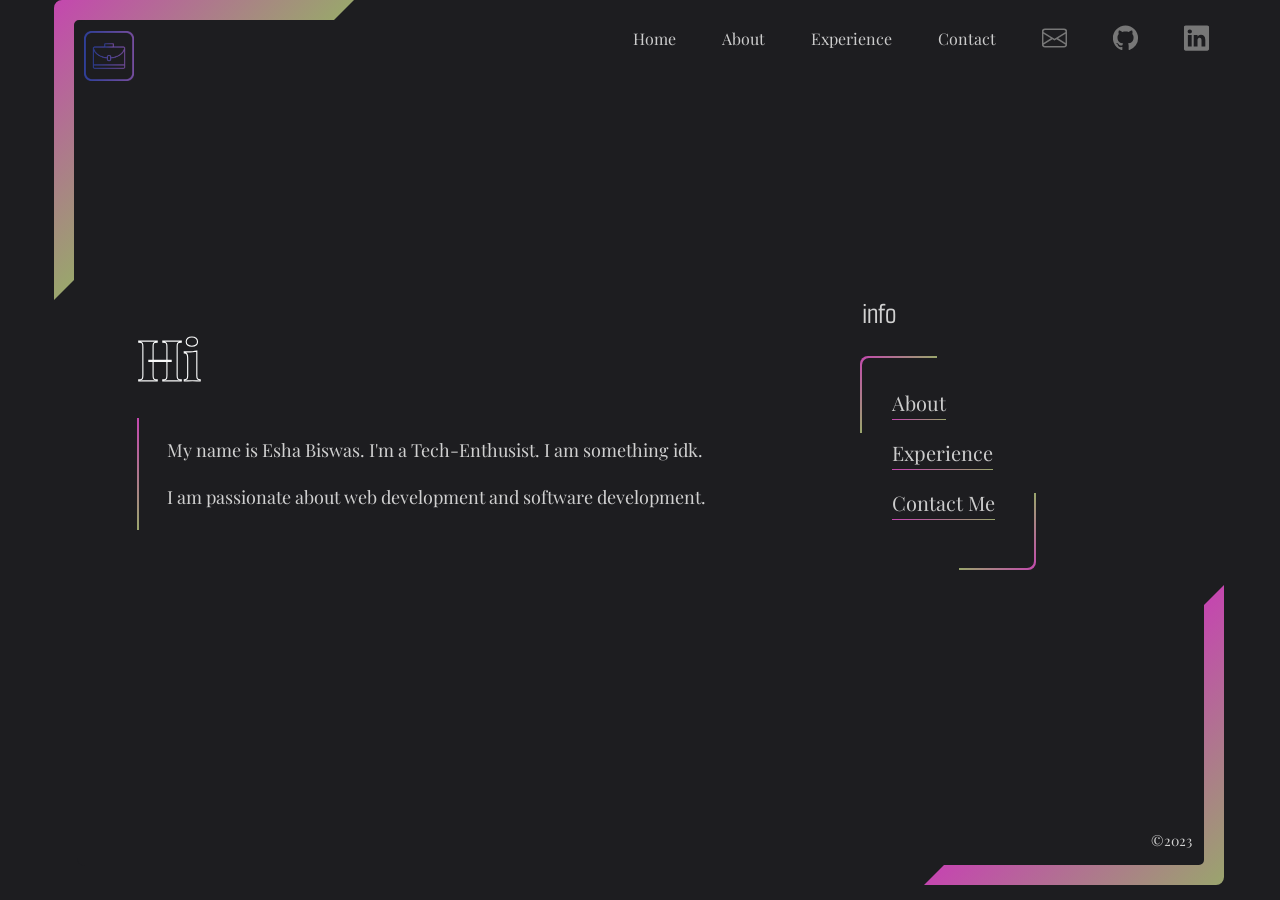
==== index2.html @ c40a29ce "Initial commit" ====
<!DOCTYPE html>
<html lang="en">

<head>
    <meta charset="UTF-8">
    <meta name="viewport" content="width=device-width, initial-scale=1.0">
    <title>Document</title>
    <link rel="stylesheet" href="style_sec1.css">
    <link rel="stylesheet" href="style_sec2.css">
    <link rel="stylesheet" href="style_sec3.css">
    <link rel="stylesheet" href="style_sec4.css">
    <link rel="stylesheet" href="responsive.css">
    <link rel="Shortcut Icon" type="image/png" href="portfolio2.png">
</head>

<body>
    <div class="main">
        <div class="main-container">


            <section class="one" id="one">
                <div id="main-container-inner " class="main-container-inner">
                    <div class="idk">
                        <svg width="300" height="300" data-name="corner-top-left" xmlns="http://www.w3.org/2000/svg"
                            style="pointer-events:none" data-inlinesvg=".inlineSvgFile-4">
                            <defs>
                                <linearGradient id="grad1" x1="0%" y1="0%" x2="100%" y2="100%">
                                    <stop offset="0" class="gradient1"></stop>
                                    <stop offset=".5" class="gradient2"></stop>
                                    <stop offset="1" class="gradient1"></stop>
                                </linearGradient>
                            </defs>
                            <path fill="url( #grad1 )" d="M8 0h292l-20 20H25a5 5 0 0 0-5 5v255L0 300V8a8 8 0 0 1 8-8Z">
                            </path>
                        </svg>
                    </div>
                    <header class="header">
                        <div class="logo" id="logo">
                            <a rel="noopener" href="#one">
                                <img src="portfolio1.png" alt="portfolio logo" width="50" ; height="50">
                            </a>
                        </div>
                        <div>
                            <ul>
                                <a rel="noopener" href="#one">
                                    <li id="h">
                                        Home
                                    </li>
                                </a>
                               
                                <a rel="noopener" href="#two">
                                    <li id="a">
                                        About
                                    </li>
                                </a>
                                <a rel="noopener" href="#three">
                                    <li id="e">
                                        Experience
                                    </li>
                                </a>
                                <a rel="noopener" href="#four">
                                    
                                <li id="c">
                                    Contact
                                </li>
                                </a>

                                <li class="email">
                                    <a target="_blank" href="https://mail.google.com/mail/u/0/?ogbl#inbox">
                                        <svg xmlns="http://www.w3.org/2000/svg" width="30" height="30"
                                            fill="currentColor" class="bi bi-envelope" viewBox="0 0 16 16">
                                            <path
                                                d="M0 4a2 2 0 0 1 2-2h12a2 2 0 0 1 2 2v8a2 2 0 0 1-2 2H2a2 2 0 0 1-2-2V4Zm2-1a1 1 0 0 0-1 1v.217l7 4.2 7-4.2V4a1 1 0 0 0-1-1H2Zm13 2.383-4.708 2.825L15 11.105V5.383Zm-.034 6.876-5.64-3.471L8 9.583l-1.326-.795-5.64 3.47A1 1 0 0 0 2 13h12a1 1 0 0 0 .966-.741ZM1 11.105l4.708-2.897L1 5.383v5.722Z" />
                                        </svg>
                                    </a>
                                </li>
                                <li class="github">
                                    <a target="_blank" href=""><svg xmlns="http://www.w3.org/2000/svg" width="30"
                                            height="30" fill="currentColor" class="bi bi-github" viewBox="0 0 16 16">
                                            <path
                                                d="M8 0C3.58 0 0 3.58 0 8c0 3.54 2.29 6.53 5.47 7.59.4.07.55-.17.55-.38 0-.19-.01-.82-.01-1.49-2.01.37-2.53-.49-2.69-.94-.09-.23-.48-.94-.82-1.13-.28-.15-.68-.52-.01-.53.63-.01 1.08.58 1.23.82.72 1.21 1.87.87 2.33.66.07-.52.28-.87.51-1.07-1.78-.2-3.64-.89-3.64-3.95 0-.87.31-1.59.82-2.15-.08-.2-.36-1.02.08-2.12 0 0 .67-.21 2.2.82.64-.18 1.32-.27 2-.27.68 0 1.36.09 2 .27 1.53-1.04 2.2-.82 2.2-.82.44 1.1.16 1.92.08 2.12.51.56.82 1.27.82 2.15 0 3.07-1.87 3.75-3.65 3.95.29.25.54.73.54 1.48 0 1.07-.01 1.93-.01 2.2 0 .21.15.46.55.38A8.012 8.012 0 0 0 16 8c0-4.42-3.58-8-8-8z" />
                                        </svg></a>
                                </li>
                                <li class="linkedin">
                                    <a target="_blank" href="https://www.linkedin.com/in/esha-biswas-945a5a202/"><svg
                                            xmlns="http://www.w3.org/2000/svg" width="30" height="30"
                                            fill="currentColor" class="bi bi-linkedin" viewBox="0 0 16 16">
                                            <path
                                                d="M0 1.146C0 .513.526 0 1.175 0h13.65C15.474 0 16 .513 16 1.146v13.708c0 .633-.526 1.146-1.175 1.146H1.175C.526 16 0 15.487 0 14.854V1.146zm4.943 12.248V6.169H2.542v7.225h2.401zm-1.2-8.212c.837 0 1.358-.554 1.358-1.248-.015-.709-.52-1.248-1.342-1.248-.822 0-1.359.54-1.359 1.248 0 .694.521 1.248 1.327 1.248h.016zm4.908 8.212V9.359c0-.216.016-.432.08-.586.173-.431.568-.878 1.232-.878.869 0 1.216.662 1.216 1.634v3.865h2.401V9.25c0-2.22-1.184-3.252-2.764-3.252-1.274 0-1.845.7-2.165 1.193v.025h-.016a5.54 5.54 0 0 1 .016-.025V6.169h-2.4c.03.678 0 7.225 0 7.225h2.4z" />
                                        </svg></a>
                                </li>
                            </ul>
                        </div>
                    </header>
                    <div class="inner-container">

                        <main class="project-overview">
                            <div class="main-message">
                                <div class="Hi-message">
                                    <div id="Hi">
                                        <svg viewBox="0 0 2000 500">
                                            <text x="0% " y="70%" fill="transparent" text-anchore="start ">
                                                Hi
                                            </text>

                                        </svg>
                                    </div>
                                    <span>

                                        <p>
                                            My name is Esha Biswas. I'm a Tech-Enthusist. I am something idk.

                                        </p>
                                        <p>
                                            I am passionate about web development and software development.

                                        </p>
                                    </span>
                                </div>
                            </div>
                            <div class="spacer"></div>
                            <div class="main-info">
                                <h2>info</h2>
                                <div class="info-wrapper">
                                    <div>
                                        <a rel="noopener" href="#two">
                                            <span id="about">
                                                About
                                            </span>
                                        </a>
                                        <a rel="noopener" href="#three" class="experience">
                                            <span id="experi">
                                                Experience</span></a>
                                        <a rel="noopener" href="#four" class="contact">
                                            <span id="cont">
                                                Contact
                                                Me</span></a>
                                    </div>
                                </div>
                            </div>
                        </main>
                        <footer>
                            &copy;2023
                        </footer>
                        <div>
                            <svg width="300" height="300" data-name="corner-bottom-right"
                                xmlns="http://www.w3.org/2000/svg" style="pointer-events:none"
                                data-inlinesvg=".inlineSvgFile-7">
                                <defs>
                                    <linearGradient id="grad2" x1="0%" y1="0%" x2="100%" y2="100%">
                                        <stop offset="0" class="gradient2"></stop>
                                        <stop offset=".5" class="gradient1"></stop>
                                        <stop offset="1" class="gradient2"></stop>
                                    </linearGradient>
                                </defs>
                                <path fill="url('#grad2')"
                                    d="M292 300H0l20-20h255a5 5 0 0 0 5-5V20l20-20v292a8 8 0 0 1-8 8Z"></path>
                            </svg>
                        </div>
                    </div>
                </div>
            </section>



            <section class="two" id="two">
                <div id="main-container-inner " class="main-container-inner">
                    <div class="inner-container">
                        <main class="project-overview">
                            <div class="about-message">
                                <div class="aboutme-message">
                                    <div id="aboutme">
                                        <svg viewBox="0 0 2000 500">
                                            <text x="0% " y="70%" fill="transparent" text-anchore="start ">
                                                About
                                            </text>

                                        </svg>
                                    </div>
                                    <h2>Education</h2>
                                    <span class="span1">

                                        <ul>
                                            <li>
                                                National Institute of Technology
                                                <br>Master of Science in Physics
                                                <br>2022-present
                                            </li><br>
                                            <li>
                                                University of Calcutta
                                                <br>Bachelors of Science in Physics
                                                <br>CGPA: 7.89
                                                <br>2019-2022
                                            </li><br>
                                            <li>
                                                Maharani Kasiswari Girls High School(WBCSE Board)
                                                <br>12th Science
                                                <br>80%
                                                <br>2017-2019
                                            </li><br>

                                            <li>
                                                Mary Immaculate School(ICSE Board)
                                                <br>10th
                                                <br>89%
                                                <br>2004-2017
                                            </li>
                                        </ul>

                                    </span>
                                    <h2 class="heading">Computational proficiency</h2>
                                    <span class="span2">

                                        <ul>
                                            <li>
                                                Proficient in front end technologies like HTML, CSS, Js, Bootstrap.
                                            </li><br>
                                            <li>
                                                Developed scripts for automation of personal tasks using Python.
                                            </li><br>
                                            <li>
                                                Knowledgeable in basics of system design and SOLID design principles.
                                            </li><br>
                                            <li>
                                                Having basic understanding of DATA STRUCTURE and ALGORITHM and their
                                                applications.
                                            </li><br>
                                        </ul>

                                    </span>
                                    <h2>
                                        Skills
                                    </h2>
                                    <span class="span1">

                                        <ul>
                                            <li>
                                                Verbal and written communication
                                            </li><br>
                                            <li>
                                                Patient</li><br>
                                            <li>Efﬁcient in team work</li><br>
                                            <li>Problem solving</li><br>
                                            <li>Willingness to learn
                                            </li>
                                        </ul>
                                    </span>
                                    <h2 class="heading">Languages</h2>
                                    <span class="span2">

                                        <ul>
                                            <li>English</li><br>

                                            <li>Bengali</li><br>
                                            <li>Hindi</li> <br>
                                        </ul>
                                    </span>
                                    <h2>Interest</h2>
                                    <span class="span1">

                                        <ul>
                                            <li>
                                                Watching movies
                                            </li><br>
                                            <li>Cooking</li><br>
                                            <li> Listening music</li><br>
                                        </ul>
                                    </span>

                                </div>
                            </div>
                        </main>
                    </div>
                </div>
            </section>


            <section class="three" id="three">
                <div id="main-container-inner " class="main-container-inner">
                    <div class="inner-container">
                        <main class="project-overview">
                            <div class="exper-message">
                                <div class="experience-message">
                                    <div id="experience">
                                        <svg viewBox="0 0 2000 500">
                                            <text x="0% " y="70%" fill="transparent" text-anchore="start ">
                                                Experience
                                            </text>

                                        </svg>
                                    </div>
                                    <h2>Position of Responsibilities</h2>
                                    <span class="span1">

                                        <h3>Training and Placement Coordinator</h3>
                                        <p>
                                            Training and Placement Cell, NIT Silchar <br>

                                            2023-present <br>

                                           Leadership  <wbr>  Teamwork  <wbr>  Decision-Making  <wbr>  Public-Speaking 
                                        </p>
                                    </span>
                                    <h2 class="heading">Work</h2>
                                    <span class="span2">

                                        <h3>Chegg Expert @ Chegg India</h3>
                                        <p>
                                            Work from home | part-time <br>

                                            2022-present <br>

                                            Time-Management  <wbr>  Strong-Communication-skill ( Written & Verbal )
                                        </p>
                                    </span>
                                    <h2>Volunteer</h2>
                                    <span class="span1">

                                        <h3>Content Writter</h3>
                                        <p>
                                            Team Everest NGO <br>

                                            jan 2021-feb 2021
                                        </p>
                                    </span>
                                </div>
                            </div>
                        </main>
                    </div>
                </div>
            </section>


            <section class="four" id="four">
                <div id="main-container-inner " class="main-container-inner">
                    <div class="inner-container">
                        <main class="project-overview">
                            <div class="con-message">
                                <div class="contact-message">
                                    <div id="contact">
                                        <svg viewBox="0 0 2000 500">
                                            <text x="0% " y="70%" fill="transparent" text-anchore="start ">
                                                Contact
                                            </text>

                                        </svg>
                                    </div>
                                    <div class="contactform">
                                        <span class="span1">
                                            <address>
                                                mail: <a
                                                    href="mailto:eshabiswas000@gmail.com">eshabiswas000@gmail.com</a><br>
                                                phone no: 8768562192 <br>
                                                address: NIT, Silchar, India. 788010 <br>
                                            </address>
                                        </span>
                                        <span class="span2">
                                            <form>
                                                <div class="mb-3">

                                                    <label for="clientname" class="form-label">Name</label>
                                                    <input type="email" class="form-control" id="clientname"
                                                        aria-describedby="emailHelp">

                                                </div>
                                                <div class="mb-3">

                                                    <label for="clientEmail1" class="form-label">Email address</label>
                                                    <input type="email" class="form-control" id="clientEmail1"
                                                        aria-describedby="emailHelp">
                                                    <div id="emailHelp" class="form-text">We'll never share your email
                                                        and phone number with anyone
                                                        else.</div>
                                                </div>
                                                <div class="mb-3">
                                                    <label for="clientphone" class="form-label">phone number</label>
                                                    <input type="password" class="form-control" id="clientphone">
                                                </div>
                                                <div class="form-floating">
                                                    <textarea class="form-control" placeholder="Leave a comment here"
                                                        id="floatingTextarea"></textarea>
                                                    <label for="floatingTextarea">Comments</label>
                                                </div>
                                                <button type="button" class="btn btn-outline-secondary">Submit</button>
                                            </form>
                                        </span>

                                    </div>
                                </div>
                            </div>
                        </main>
                    </div>
                </div>
            </section>

        </div>
    </div>
    <script src="index2.js"></script>
</body>


</html>
---- style_sec1.css ----
@import url('https://fonts.googleapis.com/css2?family=Agdasima&display=swap');
@import url('https://fonts.googleapis.com/css2?family=Playfair+Display&display=swap');

html {
    text-size-adjust: 100%;
    line-height: 1.15;

}


div {
    display: block;
}

section {
    /* display: flex; */
    flex-direction: column;
    height: 100vh;
    /* width: 100vw; */

}


body {
    color: #d1d1d1;
    background: #1d1d20;
    font-family: 'Playfair Display', serif;
    margin: 0;
    display: block;
}

.main {
    box-sizing: border-box;
    display: block;
    position: fixed;
    top: 0;
    bottom: 0;
    left: 0;
    right: 0;
    overflow-y: auto;
    overflow-x: hidden;
    opacity: 1;
    transition: opacity .2s ease-in-out;
    scroll-behavior: smooth;

}

.main-container {
    max-width: 100vw;
    height: 100%;
    box-sizing: border-box;
    justify-content: center;
    align-items: center;

}

.main-container section.one .main-container-inner {
    width: 100vw;
    max-width: 13380px;
    box-sizing: border-box;
    margin-top: 0px;
    margin-bottom: 0px;
    padding: 19.5px 76.5px;
    display: flex;
    position: relative;

}

.main-container section.one .main-container-inner .inner-container {
    /* -webkit-user-select: none; */
    user-select: none;
    z-index: 2;
    background: #1d1d20;
    border-radius: 8px;
    flex-wrap: wrap;
    flex-basis: 100%;
    /* padding: 15px; */
    overflow: hidden;
    height: 94vh;

}

.main-container section.one .main-container-inner header {
    display: flex;
    justify-content: space-between;
    align-items: center;
    position: fixed;
    top: 0px;
    left: 0px;
    z-index: 999;
    width: 99%;
    /* float: right; */
    height: 70px;
    /* background-color: transparent; */
    transition: background-color 0.3s ease-in-out;

}

.main-container section.one .main-container-inner header .logo {
    margin-left: 84px;
    margin-top: 45px;
}


.main-container section.one .main-container-inner header ul {
    list-style: none;
    display: flex;
    margin-top: 36px;
    margin-right:35px ;

}

li {
    display: list-item;
    text-align: -webkit-match-parent;
    margin: 0 23px;
}

.main-container section.one .main-container-inner header ul a {
    color: #ccc;
    /* margin-left: 30px; */
    line-height: 1.5;
    display: flex;
    cursor: pointer;
    text-decoration: none;
}


.main-container .main-container-inner header ul a svg {
    width: 25px;
    height: 52px;
    margin-top: -15px;
    transform: scale(1.01);
    transition: transform 0.2s ease-in-out 0s;
}

.main-container .main-container-inner header ul .email svg {
    fill: rgb(119, 119, 119);
    transition: all 0.1s ease-in-out 0s;
}

.main-container .main-container-inner header ul .github svg {
    fill: rgb(119, 119, 119);
    transition: all 0.1s ease-in-out 0s;
}

.main-container .main-container-inner header ul .linkedin svg {
    fill: rgb(119, 119, 119);
    transition: all 0.1s ease-in-out 0s;
}

.main-container section.one .main-container-inner .inner-container .project-overview {
    /* -webkit-backface-visibility: hidden; */
    backface-visibility: hidden;
    -webkit-font-smoothing: subpixel-antialiased;
    box-sizing: border-box;
    min-height: calc(100% - 53px);
    height: calc(100% - 53px);
    /* flex-direction: column; */
    justify-content: space-evenly;
    align-items: center;
    display: flex;
    transform: translateZ(0px);

}

.main-container section.one .main-container-inner .inner-container .project-overview .main-message {
    position: relative;
    flex-basis: 53.4752%;
}


.main-container section.one .main-container-inner .inner-container .project-overview .main-message .Hi-message {
    transform-origin: 0;
    opacity: 1;
    transition: all .2s linear;
    transform: scaleX(1);
}

.main-container section.one .main-container-inner .inner-container .project-overview .main-message #Hi svg {
    width: 75%;
    fill: #fff0;

}

.main-container section.one .main-container-inner .inner-container .project-overview .main-message #Hi svg text {
    stroke: #fbfcfc;
    font-size: 250px;
    font-weight: 800;
    stroke-width: 5;
    animation: textAnimate 5s;
}



.main-container section.one .main-container-inner .inner-container .project-overview .main-message span {
    margin-left: 30px;
    font-size: 18px;
    font-weight: 100;
    line-height: 1.6;
    display: inline-block;
    position: relative;
}

.main-container section.one .main-container-inner .inner-container .project-overview .main-message span:before {
    content: " ";
    width: 2px;
    background: linear-gradient(0deg, var(--grad-2)0%, var(--grad-1)100%);
    position: absolute;
    top: 0;
    bottom: 0;
    left: -30px;
}

.main-container section.one .main-container-inner .inner-container .project-overview .main-info {
    flex-basis: 24.9017%;

}

.main-container section.one .main-container-inner .inner-container .project-overview .main-info h2 {
    margin-top: 30px;
    margin-bottom: 30px;
    font-family: 'Agdasima', sans-serif;
    font-size: 30px;
    font-weight: 100;
}


h2 {
    display: block;
    font-size: 1.5em;
    margin-block-start: 0.83em;
    margin-block-end: 0.83em;
    margin-inline-start: 0px;
    margin-inline-end: 0px;
    font-weight: bold;
    font-family: 'Agdasima', sans-serif;
}

.main-container section.one .main-container-inner .inner-container .project-overview .main-info div.info-wrapper {
    font-size: 20px;
    position: relative;
}

.main-container section.one .main-container-inner .inner-container .project-overview .main-info div.info-wrapper div {
    z-index: 1;
    background: #1d1d20;
    border-top-left-radius: 7px;
    border-bottom-right-radius: 7px;
    flex-direction: column;
    margin-left: 0;
    padding: 30px 30px;
    display: flex;
    position: relative;
    width: 112px;

}

.main-container section.one .main-container-inner .inner-container .project-overview .main-info div.info-wrapper div a {
    color: #ccc;
    margin-bottom: 15px;
    margin-left: 0;
    padding-bottom: 5px;
    line-height: 1.5;
    text-decoration: none;
}

.main-container section.one .main-container-inner .inner-container .project-overview .main-info div.info-wrapper div a span {
    transition: all .3s ease-in-out;
    display: inline-block;
    position: relative;

}


.main-container .main-container-inner .inner-container .project-overview .main-info div.info-wrapper::after {
    content: " ";
    width: 77px;
    height: 77px;
    opacity: 1;
    border-bottom-right-radius: 8px;
    position: absolute;
    bottom: -2px;
    left: 97px;
    right: -2px;
    background: linear-gradient(135deg, var(--grad-1)0%, var(--grad-2)50%, var(--grad-1)100%);
    transition: all 0.3s ease-in-out 0s;
}

.main-container .main-container-inner .inner-container .project-overview .main-info div.info-wrapper::before {
    content: " ";
    width: 77px;
    height: 77px;
    opacity: 1;
    border-top-left-radius: 8px;
    position: absolute;
    top: -2px;
    bottom: 0px;
    left: -2px;
    background: linear-gradient(135deg, var(--grad-1)0%, var(--grad-2)50%, var(--grad-1)100%);
    transition: all 0.3s ease-in-out 0s;
}

.main-container section.one .main-container-inner .inner-container main.project-overview .main-info div.info-wrapper div a span::after {
    content: "";
    height: 1px;
    width: 100%;
    opacity: 0;
    display: inline-block;
    position: absolute;
    bottom: -2px;
    left: 0px;
    right: 0px;
    background: linear-gradient(270deg, var(--grad-1)0%, var(--grad-2)100%);
    transition: all 0.3s ease-in-out 0s;
}

.main-container section.one .main-container-inner .inner-container main.project-overview .main-info div.info-wrapper div a span::before {
    content: "";
    height: 1px;
    width: 100%;
    opacity: 1;
    display: inline-block;
    position: absolute;
    bottom: -2px;
    left: 0px;
    right: 0px;
    background: linear-gradient(270deg, var(--grad-2)0%, var(--grad-1)100%);
    transition: all 0.3s ease-in-out 0s;
}

.main-container .main-container-inner .inner-container .project-overview .main-message span::before {
    content: " ";
    width: 2px;
    position: absolute;
    top: 0px;
    bottom: 0px;
    left: -30px;
    background: linear-gradient(0deg, var(--grad-2)0%, var(--grad-1)100%);
}

.main-container section.one .main-container-inner .inner-container footer {
    width: 99%;
    /* text-align: center; */
    padding: 35px 0 27px;
    font-size: 14px;
    display: flex;
    justify-content: flex-end;
    position: relative;
    bottom: 15px;

}




element.style {
    pointer-events: none;
}

[data-name="corner-top-left"] {

    top: 0px;
    left: 54px;
    transition: all ease-in-out;
    position: absolute;

}

svg:not(:root) {
    overflow-clip-margin: content-box;
    overflow: hidden;
}

:not(svg) {
    transform-origin: 0px 0px;
}

:root {
    --grad-1: rgb(196, 71, 175);
    --grad-2: rgb(154, 165, 109);
}

[data-name="corner-bottom-right"] {
    bottom: 0px;
    right: 56px;
    transition: all ease-in-out;
    position: absolute;

}

.gradient2 {
    stop-color: var(--grad-2);
    transition: all .3s ease-in-out;
}

.gradient1 {
    stop-color: var(--grad-1);
    transition: all .3s ease-in-out;
}
---- style_sec2.css ----
section.two{
    height: 320vh;
}



.main-container section.two .main-container-inner{
    width: 100vw;
    max-width: 13380px;
    box-sizing: border-box;
    margin-top: 50px;
    margin-bottom: 0px;
    padding: 58px 20px 20px;
    display: flex;
    position: relative;
    
} 

.main-container section.two .main-container-inner .inner-container {
    /* -webkit-user-select: none; */
    user-select: none;
    z-index: 2;
    background: #1d1d20;
    border-radius: 5px;
    flex-wrap: wrap;
    flex-basis: 100%;
    padding: 50px;
    overflow: hidden;
    
}

.main-container section.two .main-container-inner .inner-container .project-overview { 
    /* -webkit-backface-visibility: hidden; */
    backface-visibility: hidden;
    -webkit-font-smoothing: subpixel-antialiased;
    box-sizing: border-box;
    min-height: calc(100% - 102px);
    height: calc(100% - 102px);
    /* flex-direction: column; */
    justify-content: space-around;
    align-items: center;
    display: flex;
    transform: translateZ(0px);
    
}  

.main-container section.two .main-container-inner .inner-container .project-overview .about-message {
    position: relative;
    flex-basis: 87.4752%;
}

.main-container section.two  .main-container-inner .inner-container .project-overview .about-message .aboutme-message {
    transform-origin: 0;
    opacity: 1;
    transition: all .2s linear;
    transform: scaleX(1);
}

.main-container section.two .main-container-inner .inner-container .project-overview .about-message #aboutme svg {
    width: 75%;
    fill: #fff0;
} 

.main-container section.two .main-container-inner .inner-container .project-overview .about-message #aboutme svg text {
    stroke: #fbfcfc;
     font-size: 250px;
     font-weight: 800;
     stroke-width: 5;
     animation: textAnimate 5s ;
 } 



.main-container section.two .main-container-inner .inner-container .project-overview .about-message span {
    margin-left: 0px;
    font-size: 1em;
    font-weight: 100;
    line-height: 1.6;
    display: flex ;
    flex-direction: column;
    position: relative;
}

.main-container section.two .main-container-inner .inner-container .project-overview .about-message span.span1{
    justify-content: flex-start ;
}

.main-container section.two .main-container-inner .inner-container .project-overview .about-message span.span2{
    justify-content: flex-end;
    margin-left: 600px;
}

.main-container section.two  .main-container-inner .inner-container .project-overview .about-message span:before {
    content: " ";
    width: 2px;
    background: linear-gradient(0deg,var(--grad-2)0%,var(--grad-1)100%);
    position: absolute;
    top: 0;
    bottom: 0;
    left: -1px;
}

/* .main-container section.two  .main-container-inner .inner-container .project-overview .about-message span.span2:before {
    content: " ";
    width: 2px;
    background: linear-gradient(0deg,var(--grad-2)0%,var(--grad-1)100%);
    position: absolute;
    top: 0;
    bottom: 0;
    left: -1px;
} */

.main-container section.two .main-container-inner .inner-container .project-overview .about-message .aboutme-message  h2.heading {
    margin-top: 15px;
    margin-bottom: 15px;
    margin-left: 600px;
    font-family: 'Agdasima', sans-serif;
    font-size: 30px;
    font-weight: 100;
}

.main-container section.two .main-container-inner .inner-container .project-overview .about-message .aboutme-message  h2 {
    margin-top: 15px;
    margin-bottom: 15px;
    /* margin-left: 600px; */
    font-family: 'Agdasima', sans-serif;
    font-size: 30px;
    font-weight: 100;
}

svg:not(:root) {
    overflow-clip-margin: content-box;
    overflow: hidden;
}

:not(svg) {
    transform-origin: 0px 0px;
}

:root {
    --grad-1: rgb(196,71,175);
    --grad-2: rgb(154,165,109);
} 

element.style {
    pointer-events: none;
}
---- style_sec3.css ----
.main-container section.three .main-container-inner {
    width: 100vw;
    max-width: 13380px;
    box-sizing: border-box;
    margin-top: 0px;
    margin-bottom: 0px;
    padding: 93.5px;
    display: flex;
    position: relative;

}

.main-container section.three .main-container-inner .inner-container {
    /* -webkit-user-select: none; */
    user-select: none;
    z-index: 2;
    background: #1d1d20;
    border-radius: 5px;
    flex-wrap: wrap;
    flex-basis: 100%;
    padding: 50px;
    overflow: hidden;

}

.main-container section.three .main-container-inner .inner-container .project-overview {
    /* -webkit-backface-visibility: hidden; */
    backface-visibility: hidden;
    -webkit-font-smoothing: subpixel-antialiased;
    box-sizing: border-box;
    min-height: calc(100% - 102px);
    height: calc(100% - 102px);
    /* flex-direction: column; */
    justify-content: flex-start;
    align-items: center;
    display: flex;
    transform: translateZ(0px);
}

.main-container section.three .main-container-inner .inner-container .project-overview .exper-message {
    position: relative;
    flex-basis: 90.4752%;
}

.main-container section.three .main-container-inner .inner-container .project-overview .exper-message .experience-message {
    transform-origin: 0;
    opacity: 1;
    transition: all .2s linear;
    transform: scaleX(1);
}

.main-container section.three .main-container-inner .inner-container .project-overview .exper-message #experience svg {
    width: 75%;
    fill: #fff0;
}

.main-container section.three .main-container-inner .inner-container .project-overview .exper-message #experience svg text {
    stroke: #fbfcfc;
     font-size: 250px;
     font-weight: 800;
     stroke-width: 5;
     animation: textAnimate 5s ;
} 


.main-container section.three .main-container-inner .inner-container .project-overview .exper-message span {
    margin-left: 0px;
    font-size: 1em;
    font-weight: 100;
    line-height: 1.6;
    display: flex;
    flex-direction: column;
    position: relative;
    
}

.main-container section.three .main-container-inner .inner-container .project-overview .exper-message span.span1 {
    justify-content: flex-start;
    margin-bottom: 5px;
}

.main-container section.three .main-container-inner .inner-container .project-overview .exper-message span.span2 {
    justify-content: flex-end;
    margin-left: 600px;
    margin-bottom: 5px;
    
}


.main-container section.three .main-container-inner .inner-container .project-overview .exper-message span:before {
    content: " ";
    width: 2px;
    background: linear-gradient(0deg, var(--grad-2)0%, var(--grad-1)100%);
    position: absolute;
    top: 0;
    bottom: 0;
    left: -1px;
}

.main-container section.three .main-container-inner .inner-container .project-overview .exper-message .experience-message h2.heading {
    margin-top: 15px;
    margin-bottom: 15px;
    margin-left: 600px;
    font-family: 'Agdasima', sans-serif;
    font-size: 30px;
    font-weight: 100;
}

.main-container section.three .main-container-inner .inner-container .project-overview .exper-message .experience-message  h2 {
    margin-top: 15px;
    margin-bottom: 15px;
    /* margin-left: 600px; */
    font-family: 'Agdasima', sans-serif;
    font-size: 30px;
    font-weight: 100;
}


.main-container section.three .main-container-inner .inner-container .project-overview .exper-message .experience-message span h3 {

    margin-bottom: 5px;
    margin-top: 0px;
    padding-left: 32px;
}

.main-container section.three .main-container-inner .inner-container .project-overview .exper-message .experience-message span p {

    margin-bottom: 0px;
    margin-top: 0px;
    padding-left: 32px;
}


svg:not(:root) {
    overflow-clip-margin: content-box;
    overflow: hidden;
}

:not(svg) {
    transform-origin: 0px 0px;
}

:root {
    --grad-1: rgb(196, 71, 175);
    --grad-2: rgb(154, 165, 109);
}

element.style {
    pointer-events: none;
}
---- style_sec4.css ----
section.four{
    margin-top: 136px;
}


.main-container section.four .main-container-inner {
    width: 100vw;
    max-width: 13380px;
    box-sizing: border-box;
    margin-top: 0px;
    margin-bottom: 0px;
    padding: 93.5px;
    display: flex;
    position: relative;

}

.main-container section.four .main-container-inner .inner-container {
    /* -webkit-user-select: none; */
    user-select: none;
    z-index: 2;
    background: #1d1d20;
    border-radius: 5px;
    flex-wrap: wrap;
    flex-basis: 100%;
    padding: 50px;
    overflow: hidden;

}

.main-container section.four .main-container-inner .inner-container .project-overview {
    /* -webkit-backface-visibility: hidden; */
    backface-visibility: hidden;
    -webkit-font-smoothing: subpixel-antialiased;
    box-sizing: border-box;
    min-height: calc(100% - 102px);
    height: calc(100% - 102px);
    /* flex-direction: column; */
    justify-content: flex-start;
    align-items: center;
    display: flex;
    transform: translateZ(0px);
}

.main-container section.four .main-container-inner .inner-container .project-overview .con-message {
    position: relative;
    flex-basis: 90.4752%;
}

.main-container section.four .main-container-inner .inner-container .project-overview .con-message .contact-message {
    transform-origin: 0;
    opacity: 1;
    transition: all .2s linear;
    transform: scaleX(1);
}


.main-container section.four .main-container-inner .inner-container .project-overview .con-message .contact-message .contactform {
    font-family: 'PT Sans', sans-serif;
    padding: 0 34px;
    margin: 0 88px;
    justify-content: space-around;
}

.main-container section.four .main-container-inner .inner-container .project-overview .con-message #contact svg {
    width: 75%;
    fill: rgba(138, 105, 105, 0);
}

.main-container section.four .main-container-inner .inner-container .project-overview .con-message #contact svg text {
    stroke: #fbfcfc;
     font-size: 250px;
     font-weight: 800;
     stroke-width: 5;
     animation: textAnimate 5s ;
} 


.main-container section.four .main-container-inner .inner-container .project-overview .con-message span {
    margin-left: 0px;
    font-size: 1em;
    font-weight: 100;
    line-height: 1.6;
    display: flex;
    flex-direction: column;
    position: relative;
}

.main-container section.four .main-container-inner .inner-container .project-overview .con-message span.span1  {
    justify-content: flex-start;
    margin-top: 35px;
    display: flex;
    justify-content: space-around;
    margin-left: 26px;
}

.main-container section.four .main-container-inner .inner-container .project-overview .con-message span.span2  {
    justify-content: flex-end;
    justify-content: space-between;
    margin: 30px ;
    
}

.main-container section.four .main-container-inner .inner-container .project-overview .con-message .contactform form div {
    padding: 10px 0;
    display: flex;
    flex-direction: column;
    justify-content: space-between;
}

.main-container section.four .main-container-inner .inner-container .project-overview .con-message span.span2  form.div input {
    width: 26vw;
    border-radius: 5px;
    margin: 6px 0 0 0;
    padding: 3px;
}

.main-container section.four .main-container-inner .inner-container .project-overview .con-message span.span2 #emailHelp {
    font-size: 13px;
    color: rgb(187, 152, 152);
    margin: 0 5px;
}

.main-container section.four .main-container-inner .inner-container .project-overview .con-message span.span2 .btn {
    padding: 9px 14px;
    border-radius: 22px;
    color: rgb(124, 108, 108);
    background-color:transparent ;
    font-weight: bold;
    font-size: 14px;
    margin: 0 3px;
    cursor: pointer;
}


.main-container section.four .main-container-inner .inner-container .project-overview .con-message span.span1:before {
    content: " ";
    width: 2px;
    background: linear-gradient(0deg, var(--grad-2)0%, var(--grad-1)100%);
    position: absolute;
    top: 0;
    bottom: 0;
    left: -1px;
    margin-left: -27px;
}

.main-container section.four .main-container-inner .inner-container .project-overview .con-message .contact-message h2.heading {
    margin-top: 15px;
    margin-bottom: 15px;
    margin-left: 600px;
    font-family: 'Agdasima', sans-serif;
    font-size: 30px;
    font-weight: 100;
}

.main-container section.four .main-container-inner .inner-container .project-overview .con-message .contact-message  h2 {
    margin-top: 15px;
    margin-bottom: 15px;
    /* margin-left: 600px; */
    font-family: 'Agdasima', sans-serif;
    font-size: 30px;
    font-weight: 100;
}


.main-container section.four .main-container-inner .inner-container .project-overview .con-message .contact-message span h3 {

    margin-bottom: 0px;
    margin-top: 0px;
    padding-left: 32px;
}

.main-container section.four .main-container-inner .inner-container .project-overview .con-message .experience-message span p {

    margin-bottom: 0px;
    margin-top: 0px;
    padding-left: 32px;
}


svg:not(:root) {
    overflow-clip-margin: content-box;
    overflow: hidden;
}

:not(svg) {
    transform-origin: 0px 0px;
}

:root {
    --grad-1: rgb(196, 71, 175);
    --grad-2: rgb(154, 165, 109);
}

element.style {
    pointer-events: none;
}


.contactform address a:hover{
    color: rgb(129, 129, 160);
}

.btn:hover {
    background-color: rgb(56, 74, 90);
    color: rgb(133, 111, 84);
}
---- responsive.css ----
.main-container section.one .main-container-inner .inner-container .project-overview .main-info .info-wrapper div a span.about:hover {
    transition: width .3s ease-in-out;
    /* stop-color: var(--grad-2); */
}

header div ul li.email a svg:hover {
    height: 34px;
    width: 34px;
}

header div ul li.github a svg:hover {
    height: 34px;
    width: 34px;
}

header div ul li.linkedin a svg:hover {
    height: 34px;
    width: 34px;
}

header div ul #h:hover {
    color: rgb(92, 102, 96)
}

header div ul #a:hover {
    color: rgb(92, 102, 96)
}

header div ul #e:hover {
    color: rgb(92, 102, 96)
}


header div ul #c:hover {
    color: rgb(92, 102, 96)
}


.scroll {
    background-color: #181718;
}

.scrolled{
    margin-top: 0px;
}


@media screen and (max-width: 900px) {

    .main-container section.two .main-container-inner .inner-container .project-overview .about-message {
        position: relative;
        flex-basis: 106.4752%;
    }

    .main-container section.two .main-container-inner .inner-container .project-overview .about-message span.span2 {
        justify-content: flex-end;
        margin-left: 350px;
    }

    .main-container section.two .main-container-inner .inner-container .project-overview .about-message .aboutme-message h2.heading {
        margin-top: 15px;
        margin-bottom: 15px;
        margin-left: 350px;
        font-family: Montserrat-Regular;
        font-size: 30px;
        font-weight: 100;
    }

    section.two {
        height: 186vh;
    }

    section.three {
        height: 58vh;
    }


    .main-container section.three .main-container-inner .inner-container {
        /* -webkit-user-select: none; */
        user-select: none;
        z-index: 2;
        background: #1d1d20;
        border-radius: 5px;
        flex-wrap: wrap;
        flex-basis: 100%;
        padding: 50px 0px;
        overflow: hidden;

    }

    .main-container section.three .main-container-inner .inner-container .project-overview .exper-message span.span2 {
        justify-content: flex-end;
        margin-left: 350px;

    }

    .main-container section.three .main-container-inner .inner-container .project-overview .exper-message .experience-message h2.heading {
        margin-top: 15px;
        margin-bottom: 15px;
        margin-left: 350px;
        font-family: Montserrat-Regular;
        font-size: 30px;
        font-weight: 100;
    }

    .main-container section.three .main-container-inner .inner-container .project-overview .exper-message {
        position: relative;
        flex-basis: 101.4752%;
    }

    .main-container section.four .main-container-inner .inner-container .project-overview .con-message .contact-message .contactform {
        font-family: 'PT Sans', sans-serif;

        margin: 0 40px;
        width: 452px;
        justify-content: space-around;
    }

    .main-container section.four .main-container-inner .inner-container {
        /* -webkit-user-select: none; */
        user-select: none;
        z-index: 2;
        background: #1d1d20;
        border-radius: 5px;
        flex-wrap: wrap;
        flex-basis: 100%;
        padding: 50px 0px;
        overflow: hidden;

    }
    .main-container section.one .main-container-inner header .logo {
        margin-left: 0px;
        margin-top: 0px;
    }
}




@media screen and (max-width: 750px) {


    .main-container section.one .main-container-inner .inner-container .project-overview {
        /* -webkit-backface-visibility: hidden; */
        backface-visibility: hidden;
        -webkit-font-smoothing: subpixel-antialiased;
        box-sizing: border-box;
        min-height: calc(100% - 53px);
        height: calc(100% - 53px);
        justify-content: center;
        align-items: center;
        display: flex;
        transform: translateZ(0px);

    }

    .main-container section.one .main-container-inner .inner-container .project-overview .main-message {
        position: relative;
        flex-basis: 35.4752%;
    }

    .header {
        position: fixed;
        top: 0px;
        z-index: 999;
        width: 87%;
        /* float: right; */
        height: 63px;
        background-color: transparent;
        transition: background-color 0.3s ease-in-out;
    }

    [data-name="corner-top-left"] {

        top: 0px;
        left: 0px;
        transition: all ease-in-out;
        position: absolute;

    }

    [data-name="corner-bottom-right"] {
        bottom: 0px;
        right: 0px;
        transition: all ease-in-out;
        position: absolute;

    }

    section.one .project-overview {
        display: flex;
        flex-direction: column;
    }

    .main-container section.two .main-container-inner .inner-container .project-overview .about-message span.span2 {
        justify-content: flex-end;
        margin-left: 0px;
        margin-bottom: 41px;
    }

    .main-container section.two .main-container-inner .inner-container .project-overview .about-message span.span1 {
        justify-content: flex-start;
        margin-bottom: 41px;

    }

    .main-container section.two .main-container-inner .inner-container .project-overview .about-message .aboutme-message h2.heading {
        margin-top: 15px;
        margin-bottom: 15px;
        margin-left: 0px;
        font-family: Montserrat-Regular;
        font-size: 30px;
        font-weight: 100;
    }


    .main-container section.three .main-container-inner .inner-container .project-overview .exper-message span.span2 {
        justify-content: flex-end;
        margin-left: 0px;
        margin-bottom: 41px;

    }

    .main-container section.three .main-container-inner .inner-container .project-overview .exper-message span.span1 {
        justify-content: flex-start;
        margin-bottom: 41px;

    }


    .main-container section.three .main-container-inner .inner-container .project-overview .exper-message .experience-message h2.heading {
        margin-top: 15px;
        margin-bottom: 15px;
        margin-left: 0px;
        font-family: Montserrat-Regular;
        font-size: 30px;
        font-weight: 100;
    }


    .main-container section.four .main-container-inner .inner-container .project-overview .con-message .contact-message .contactform {
        font-family: 'PT Sans', sans-serif;

        margin: 0 40px;
        width: 452px;
        justify-content: space-around;
    }

}





.highlighted {
    animation: textAnimate 5s;

}



@keyframes textAnimate {
    0% {
        stroke-dasharray: 0 50%;
        stroke-dashoffset: 20%;
    }

    100% {
        stroke-dasharray: 50% 0;
        stroke-dashoffset: -20%;
    }
}
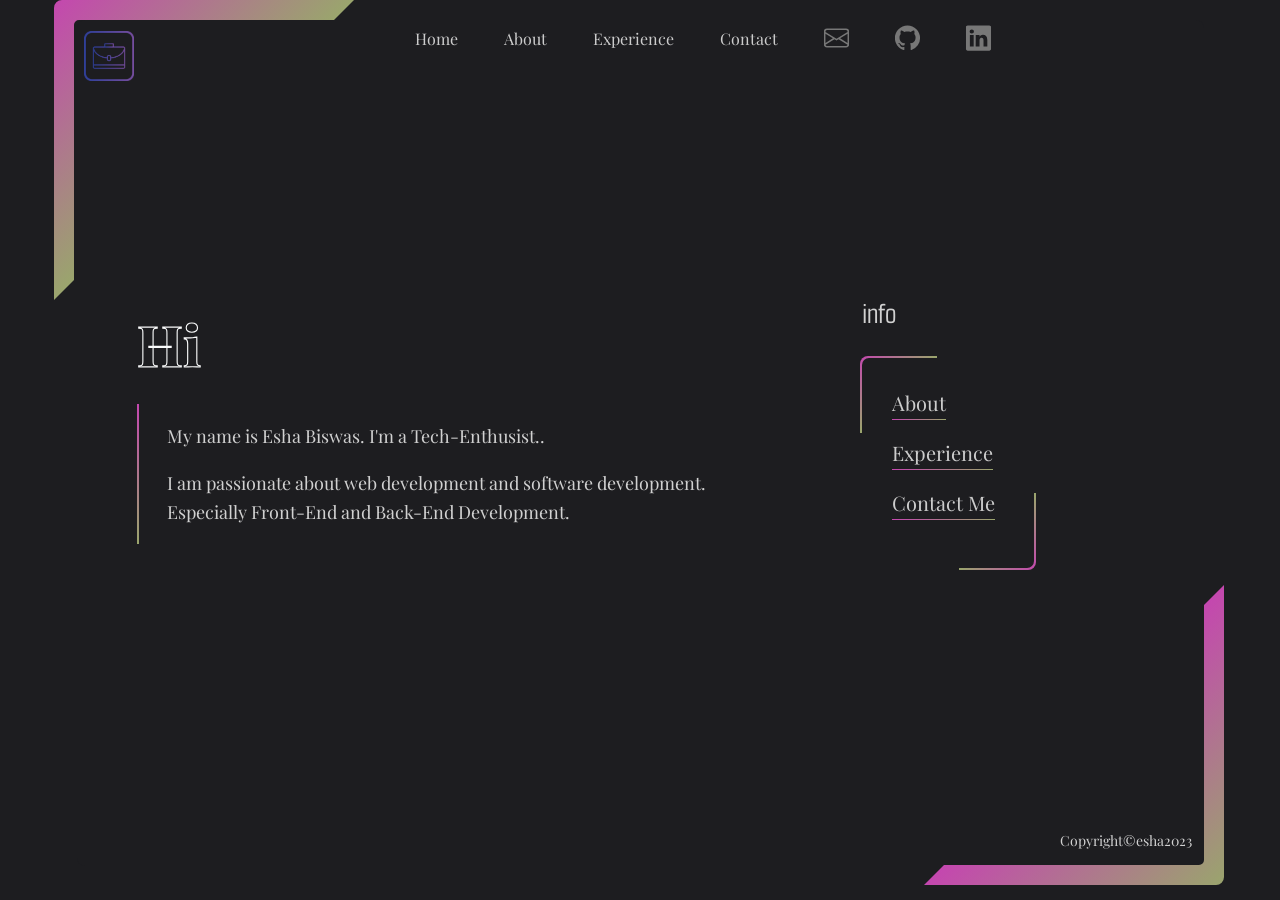
==== commit 628dbf78: "Update index2.html" ====
--- a/index2.html
+++ b/index2.html
@@ -10,6 +10,7 @@
     <link rel="stylesheet" href="style_sec3.css">
     <link rel="stylesheet" href="style_sec4.css">
     <link rel="stylesheet" href="responsive.css">
+    
     <link rel="Shortcut Icon" type="image/png" href="portfolio2.png">
 </head>
 
@@ -17,9 +18,77 @@
     <div class="main">
         <div class="main-container">
 
-
+           
             <section class="one" id="one">
                 <div id="main-container-inner " class="main-container-inner">
+                    <header class="header  scroll">
+                        <div class="logo" id="logo">
+                            <a rel="noopener" href="#one">
+                                <img src="portfolio1.png" alt="portfolio logo" width="50" ; height="50">
+                            </a>
+                        </div>
+                        <div class="list v-class">
+                            <ul class="ul ">
+                                <a rel="noopener" href="#one">
+                                    <li class="h" id="h">
+                                        Home
+                                    </li>
+                                </a>
+        
+                                <a rel="noopener" href="#l">
+                                    <li class="a" id="a">
+                                        About
+                                    </li>
+                                </a>
+                                <a rel="noopener" href="#three">
+                                    <li class="e" id="e">
+                                        Experience
+                                    </li>
+                                </a>
+                                <a rel="noopener" href="#four">
+        
+                                    <li class="c" id="c">
+                                        Contact
+                                    </li>
+                                </a>
+        
+                                <li class="email">
+                                    <a target="_blank" href="https://mail.google.com/mail/u/0/?ogbl#inbox">
+                                        <svg xmlns="http://www.w3.org/2000/svg" width="30" height="30"
+                                            fill="currentColor" id="email" class="bi bi-envelope" viewBox="0 0 16 16">
+                                            <path
+                                                d="M0 4a2 2 0 0 1 2-2h12a2 2 0 0 1 2 2v8a2 2 0 0 1-2 2H2a2 2 0 0 1-2-2V4Zm2-1a1 1 0 0 0-1 1v.217l7 4.2 7-4.2V4a1 1 0 0 0-1-1H2Zm13 2.383-4.708 2.825L15 11.105V5.383Zm-.034 6.876-5.64-3.471L8 9.583l-1.326-.795-5.64 3.47A1 1 0 0 0 2 13h12a1 1 0 0 0 .966-.741ZM1 11.105l4.708-2.897L1 5.383v5.722Z" />
+                                        </svg>
+                                    </a>
+                                </li>
+                                <li class="github">
+                                    <a target="_blank" href="https://github.com/esha-biswas"><svg xmlns="http://www.w3.org/2000/svg" width="30"
+                                            height="30" fill="currentColor" id="github" class="bi bi-github" viewBox="0 0 16 16">
+                                            <path
+                                                d="M8 0C3.58 0 0 3.58 0 8c0 3.54 2.29 6.53 5.47 7.59.4.07.55-.17.55-.38 0-.19-.01-.82-.01-1.49-2.01.37-2.53-.49-2.69-.94-.09-.23-.48-.94-.82-1.13-.28-.15-.68-.52-.01-.53.63-.01 1.08.58 1.23.82.72 1.21 1.87.87 2.33.66.07-.52.28-.87.51-1.07-1.78-.2-3.64-.89-3.64-3.95 0-.87.31-1.59.82-2.15-.08-.2-.36-1.02.08-2.12 0 0 .67-.21 2.2.82.64-.18 1.32-.27 2-.27.68 0 1.36.09 2 .27 1.53-1.04 2.2-.82 2.2-.82.44 1.1.16 1.92.08 2.12.51.56.82 1.27.82 2.15 0 3.07-1.87 3.75-3.65 3.95.29.25.54.73.54 1.48 0 1.07-.01 1.93-.01 2.2 0 .21.15.46.55.38A8.012 8.012 0 0 0 16 8c0-4.42-3.58-8-8-8z" />
+                                        </svg></a>
+                                </li>
+                                <li class="linkedin">
+                                    <a target="_blank" href="https://www.linkedin.com/in/esha-biswas-945a5a202/"><svg
+                                            xmlns="http://www.w3.org/2000/svg" width="30" height="30"
+                                            fill="currentColor" id="linkedin" class="bi bi-linkedin" viewBox="0 0 16 16">
+                                            <path
+                                                d="M0 1.146C0 .513.526 0 1.175 0h13.65C15.474 0 16 .513 16 1.146v13.708c0 .633-.526 1.146-1.175 1.146H1.175C.526 16 0 15.487 0 14.854V1.146zm4.943 12.248V6.169H2.542v7.225h2.401zm-1.2-8.212c.837 0 1.358-.554 1.358-1.248-.015-.709-.52-1.248-1.342-1.248-.822 0-1.359.54-1.359 1.248 0 .694.521 1.248 1.327 1.248h.016zm4.908 8.212V9.359c0-.216.016-.432.08-.586.173-.431.568-.878 1.232-.878.869 0 1.216.662 1.216 1.634v3.865h2.401V9.25c0-2.22-1.184-3.252-2.764-3.252-1.274 0-1.845.7-2.165 1.193v.025h-.016a5.54 5.54 0 0 1 .016-.025V6.169h-2.4c.03.678 0 7.225 0 7.225h2.4z" />
+                                        </svg></a>
+                                </li>
+                            </ul>
+                        </div>
+                        <div class="burger ">
+                            <div class="line"></div>
+                            <div class="line"></div>
+                            <div class="line"></div>
+                        </div>
+                        <!-- <div id="close" class="clo">
+                            <span class="material-symbols-outlined">
+                                close
+                                </span>
+                        </div> -->
+                    </header>
                     <div class="idk">
                         <svg width="300" height="300" data-name="corner-top-left" xmlns="http://www.w3.org/2000/svg"
                             style="pointer-events:none" data-inlinesvg=".inlineSvgFile-4">
@@ -34,64 +103,7 @@
                             </path>
                         </svg>
                     </div>
-                    <header class="header">
-                        <div class="logo" id="logo">
-                            <a rel="noopener" href="#one">
-                                <img src="portfolio1.png" alt="portfolio logo" width="50" ; height="50">
-                            </a>
-                        </div>
-                        <div>
-                            <ul>
-                                <a rel="noopener" href="#one">
-                                    <li id="h">
-                                        Home
-                                    </li>
-                                </a>
-                               
-                                <a rel="noopener" href="#two">
-                                    <li id="a">
-                                        About
-                                    </li>
-                                </a>
-                                <a rel="noopener" href="#three">
-                                    <li id="e">
-                                        Experience
-                                    </li>
-                                </a>
-                                <a rel="noopener" href="#four">
-                                    
-                                <li id="c">
-                                    Contact
-                                </li>
-                                </a>
-
-                                <li class="email">
-                                    <a target="_blank" href="https://mail.google.com/mail/u/0/?ogbl#inbox">
-                                        <svg xmlns="http://www.w3.org/2000/svg" width="30" height="30"
-                                            fill="currentColor" class="bi bi-envelope" viewBox="0 0 16 16">
-                                            <path
-                                                d="M0 4a2 2 0 0 1 2-2h12a2 2 0 0 1 2 2v8a2 2 0 0 1-2 2H2a2 2 0 0 1-2-2V4Zm2-1a1 1 0 0 0-1 1v.217l7 4.2 7-4.2V4a1 1 0 0 0-1-1H2Zm13 2.383-4.708 2.825L15 11.105V5.383Zm-.034 6.876-5.64-3.471L8 9.583l-1.326-.795-5.64 3.47A1 1 0 0 0 2 13h12a1 1 0 0 0 .966-.741ZM1 11.105l4.708-2.897L1 5.383v5.722Z" />
-                                        </svg>
-                                    </a>
-                                </li>
-                                <li class="github">
-                                    <a target="_blank" href=""><svg xmlns="http://www.w3.org/2000/svg" width="30"
-                                            height="30" fill="currentColor" class="bi bi-github" viewBox="0 0 16 16">
-                                            <path
-                                                d="M8 0C3.58 0 0 3.58 0 8c0 3.54 2.29 6.53 5.47 7.59.4.07.55-.17.55-.38 0-.19-.01-.82-.01-1.49-2.01.37-2.53-.49-2.69-.94-.09-.23-.48-.94-.82-1.13-.28-.15-.68-.52-.01-.53.63-.01 1.08.58 1.23.82.72 1.21 1.87.87 2.33.66.07-.52.28-.87.51-1.07-1.78-.2-3.64-.89-3.64-3.95 0-.87.31-1.59.82-2.15-.08-.2-.36-1.02.08-2.12 0 0 .67-.21 2.2.82.64-.18 1.32-.27 2-.27.68 0 1.36.09 2 .27 1.53-1.04 2.2-.82 2.2-.82.44 1.1.16 1.92.08 2.12.51.56.82 1.27.82 2.15 0 3.07-1.87 3.75-3.65 3.95.29.25.54.73.54 1.48 0 1.07-.01 1.93-.01 2.2 0 .21.15.46.55.38A8.012 8.012 0 0 0 16 8c0-4.42-3.58-8-8-8z" />
-                                        </svg></a>
-                                </li>
-                                <li class="linkedin">
-                                    <a target="_blank" href="https://www.linkedin.com/in/esha-biswas-945a5a202/"><svg
-                                            xmlns="http://www.w3.org/2000/svg" width="30" height="30"
-                                            fill="currentColor" class="bi bi-linkedin" viewBox="0 0 16 16">
-                                            <path
-                                                d="M0 1.146C0 .513.526 0 1.175 0h13.65C15.474 0 16 .513 16 1.146v13.708c0 .633-.526 1.146-1.175 1.146H1.175C.526 16 0 15.487 0 14.854V1.146zm4.943 12.248V6.169H2.542v7.225h2.401zm-1.2-8.212c.837 0 1.358-.554 1.358-1.248-.015-.709-.52-1.248-1.342-1.248-.822 0-1.359.54-1.359 1.248 0 .694.521 1.248 1.327 1.248h.016zm4.908 8.212V9.359c0-.216.016-.432.08-.586.173-.431.568-.878 1.232-.878.869 0 1.216.662 1.216 1.634v3.865h2.401V9.25c0-2.22-1.184-3.252-2.764-3.252-1.274 0-1.845.7-2.165 1.193v.025h-.016a5.54 5.54 0 0 1 .016-.025V6.169h-2.4c.03.678 0 7.225 0 7.225h2.4z" />
-                                        </svg></a>
-                                </li>
-                            </ul>
-                        </div>
-                    </header>
+                    
                     <div class="inner-container">
 
                         <main class="project-overview">
@@ -108,11 +120,11 @@
                                     <span>
 
                                         <p>
-                                            My name is Esha Biswas. I'm a Tech-Enthusist. I am something idk.
+                                            My name is Esha Biswas. I'm a Tech-Enthusist..
 
                                         </p>
                                         <p>
-                                            I am passionate about web development and software development.
+                                            I am passionate about web development and software development. Especially Front-End and Back-End Development. 
 
                                         </p>
                                     </span>
@@ -123,7 +135,7 @@
                                 <h2>info</h2>
                                 <div class="info-wrapper">
                                     <div>
-                                        <a rel="noopener" href="#two">
+                                        <a rel="noopener" href="#l">
                                             <span id="about">
                                                 About
                                             </span>
@@ -134,13 +146,15 @@
                                         <a rel="noopener" href="#four" class="contact">
                                             <span id="cont">
                                                 Contact
-                                                Me</span></a>
+                                                Me
+                                            </span>
+                                        </a>
                                     </div>
                                 </div>
                             </div>
                         </main>
                         <footer>
-                            &copy;2023
+                           Copyright&copy;esha2023
                         </footer>
                         <div>
                             <svg width="300" height="300" data-name="corner-bottom-right"
@@ -161,9 +175,10 @@
                 </div>
             </section>
 
-
+           
 
             <section class="two" id="two">
+                <div class="l" id="l"></div>
                 <div id="main-container-inner " class="main-container-inner">
                     <div class="inner-container">
                         <main class="project-overview">
@@ -178,7 +193,7 @@
                                         </svg>
                                     </div>
                                     <h2>Education</h2>
-                                    <span class="span1">
+                                    <span class="span1 spango1" id="spa1">
 
                                         <ul>
                                             <li>
@@ -209,11 +224,12 @@
 
                                     </span>
                                     <h2 class="heading">Computational proficiency</h2>
-                                    <span class="span2">
+                                    <span class="span2 spango2" id="spa2">
 
                                         <ul>
                                             <li>
-                                                Proficient in front end technologies like HTML, CSS, Js, Bootstrap.
+                                                Proficient in front end technologies like HTML, CSS, Js, Bootstrap,
+                                                NodeJs.
                                             </li><br>
                                             <li>
                                                 Developed scripts for automation of personal tasks using Python.
@@ -231,7 +247,7 @@
                                     <h2>
                                         Skills
                                     </h2>
-                                    <span class="span1">
+                                    <span class="span1 spango1" id="spa1">
 
                                         <ul>
                                             <li>
@@ -246,7 +262,7 @@
                                         </ul>
                                     </span>
                                     <h2 class="heading">Languages</h2>
-                                    <span class="span2">
+                                    <span class="span2 spango2" id="spa2">
 
                                         <ul>
                                             <li>English</li><br>
@@ -256,7 +272,7 @@
                                         </ul>
                                     </span>
                                     <h2>Interest</h2>
-                                    <span class="span1">
+                                    <span class="span1 spango1" id="spa1">
 
                                         <ul>
                                             <li>
@@ -290,7 +306,7 @@
                                         </svg>
                                     </div>
                                     <h2>Position of Responsibilities</h2>
-                                    <span class="span1">
+                                    <span class="span1 spango1" id="span1">
 
                                         <h3>Training and Placement Coordinator</h3>
                                         <p>
@@ -298,11 +314,11 @@
 
                                             2023-present <br>
 
-                                           Leadership  <wbr>  Teamwork  <wbr>  Decision-Making  <wbr>  Public-Speaking 
+                                            Leadership <wbr>  Teamwork <wbr>  Decision-Making <wbr>  Public-Speaking
                                         </p>
                                     </span>
                                     <h2 class="heading">Work</h2>
-                                    <span class="span2">
+                                    <span class="span2 spango2" id="span2">
 
                                         <h3>Chegg Expert @ Chegg India</h3>
                                         <p>
@@ -310,11 +326,11 @@
 
                                             2022-present <br>
 
-                                            Time-Management  <wbr>  Strong-Communication-skill ( Written & Verbal )
+                                            Time-Management <wbr>  Strong-Communication-skill ( Written & Verbal )
                                         </p>
                                     </span>
                                     <h2>Volunteer</h2>
-                                    <span class="span1">
+                                    <span class="span1 spango1" id="span1">
 
                                         <h3>Content Writter</h3>
                                         <p>
@@ -399,4 +415,4 @@
 </body>
 
 
-</html>+</html>
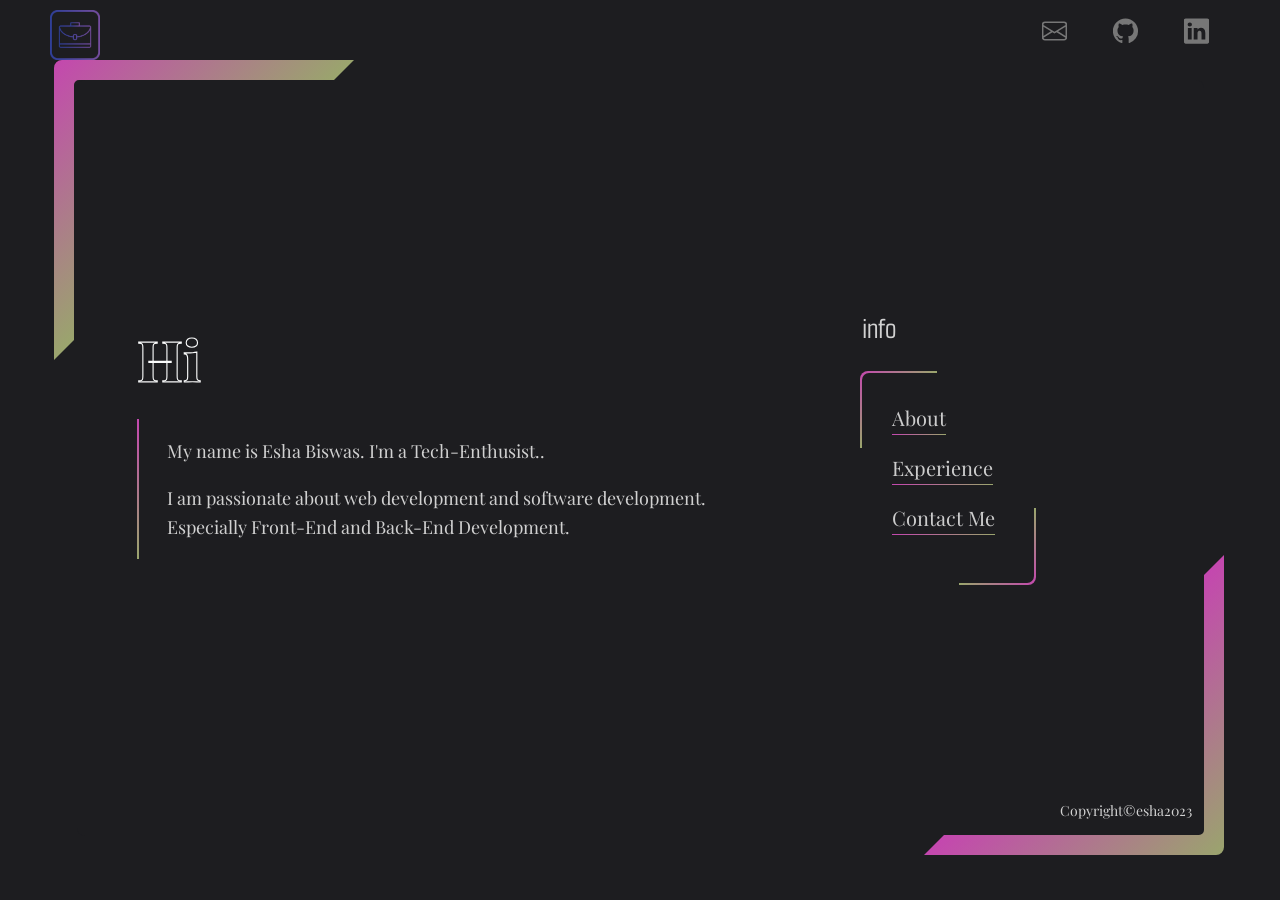
==== commit 54a4f5d4: "Updated again index2.html" ====
--- a/index2.html
+++ b/index2.html
@@ -4,7 +4,7 @@
 <head>
     <meta charset="UTF-8">
     <meta name="viewport" content="width=device-width, initial-scale=1.0">
-    <title>Document</title>
+    <title>PORTFOLIO_</title>
     <link rel="stylesheet" href="style_sec1.css">
     <link rel="stylesheet" href="style_sec2.css">
     <link rel="stylesheet" href="style_sec3.css">
--- a/style_sec1.css
+++ b/style_sec1.css
@@ -17,6 +17,8 @@
     flex-direction: column;
     height: 100vh;
     /* width: 100vw; */
+    padding-top: 60px;
+    padding-bottom: 60px;
 
 }
 
@@ -76,11 +78,11 @@
     flex-basis: 100%;
     /* padding: 15px; */
     overflow: hidden;
-    height: 94vh;
-
-}
-
-.main-container section.one .main-container-inner header {
+    height: 84vh;
+
+}
+
+.main-container  section.one .main-container-inner header {
     display: flex;
     justify-content: space-between;
     align-items: center;
@@ -89,25 +91,25 @@
     left: 0px;
     z-index: 999;
     width: 99%;
-    /* float: right; */
-    height: 70px;
-    /* background-color: transparent; */
+    
+    /* height: 70px; */
+    
     transition: background-color 0.3s ease-in-out;
 
 }
 
-.main-container section.one .main-container-inner header .logo {
-    margin-left: 84px;
-    margin-top: 45px;
-}
-
-
-.main-container section.one .main-container-inner header ul {
+.main-container   section.one .main-container-inner header .logo {
+    margin-left: 50px;
+    margin-top: 0px;
+}
+
+
+.main-container  section.one .main-container-inner header ul {
     list-style: none;
     display: flex;
-    margin-top: 36px;
+    margin-top: 20px;
     margin-right:35px ;
-
+position: relative;
 }
 
 li {
@@ -116,17 +118,19 @@
     margin: 0 23px;
 }
 
-.main-container section.one .main-container-inner header ul a {
+.main-container section.one .main-container-inner  header ul a {
+    /* color: #1d1d20; */
     color: #ccc;
     /* margin-left: 30px; */
     line-height: 1.5;
     display: flex;
+    
     cursor: pointer;
     text-decoration: none;
 }
 
 
-.main-container .main-container-inner header ul a svg {
+.main-container   section.one .main-container-inner header ul a svg {
     width: 25px;
     height: 52px;
     margin-top: -15px;
@@ -134,17 +138,17 @@
     transition: transform 0.2s ease-in-out 0s;
 }
 
-.main-container .main-container-inner header ul .email svg {
+.main-container  section.one .main-container-inner header ul .email svg {
     fill: rgb(119, 119, 119);
     transition: all 0.1s ease-in-out 0s;
 }
 
-.main-container .main-container-inner header ul .github svg {
+.main-container   section.one .main-container-inner header ul .github svg {
     fill: rgb(119, 119, 119);
     transition: all 0.1s ease-in-out 0s;
 }
 
-.main-container .main-container-inner header ul .linkedin svg {
+.main-container   section.one .main-container-inner header ul .linkedin svg {
     fill: rgb(119, 119, 119);
     transition: all 0.1s ease-in-out 0s;
 }
@@ -397,4 +401,4 @@
 .gradient1 {
     stop-color: var(--grad-1);
     transition: all .3s ease-in-out;
-}+}
--- a/style_sec2.css
+++ b/style_sec2.css
@@ -1,5 +1,6 @@
 section.two{
     height: 320vh;
+   
 }
 
 
@@ -8,7 +9,7 @@
     width: 100vw;
     max-width: 13380px;
     box-sizing: border-box;
-    margin-top: 50px;
+    /* margin-top: 50px; */
     margin-bottom: 0px;
     padding: 58px 20px 20px;
     display: flex;
@@ -81,6 +82,20 @@
     position: relative;
 }
 
+.spango2{
+    transform: translate(-650px, 0px);
+    right:-650px;
+    transition: transform 0.3s ease-in;
+}
+
+.spango1{
+    transform: translate(570px, 0px);
+    transition: transform 0.3s ease-in;
+
+    left:-570px
+
+}
+
 .main-container section.two .main-container-inner .inner-container .project-overview .about-message span.span1{
     justify-content: flex-start ;
 }
--- a/style_sec3.css
+++ b/style_sec3.css
@@ -1,10 +1,16 @@
+/* section.three{
+    padding-top: 60px;
+    padding-bottom: 60px;
+} */
+
 .main-container section.three .main-container-inner {
     width: 100vw;
     max-width: 13380px;
     box-sizing: border-box;
     margin-top: 0px;
     margin-bottom: 0px;
-    padding: 93.5px;
+    padding-top: 80px;
+    padding: 93.5px 20px ;
     display: flex;
     position: relative;
 
@@ -31,7 +37,7 @@
     min-height: calc(100% - 102px);
     height: calc(100% - 102px);
     /* flex-direction: column; */
-    justify-content: flex-start;
+    justify-content: space-around;
     align-items: center;
     display: flex;
     transform: translateZ(0px);
@@ -74,9 +80,25 @@
     
 }
 
+
+.spango2{
+    transform: translate(-650px, 0px);
+    right:-650px;
+    transition: transform 0.3s ease-in;
+}
+
+.spango1{
+    transform: translate(570px, 0px);
+    transition: transform 0.3s ease-in;
+
+    left:-570px
+
+}
+
 .main-container section.three .main-container-inner .inner-container .project-overview .exper-message span.span1 {
     justify-content: flex-start;
     margin-bottom: 5px;
+   
 }
 
 .main-container section.three .main-container-inner .inner-container .project-overview .exper-message span.span2 {
@@ -84,6 +106,7 @@
     margin-left: 600px;
     margin-bottom: 5px;
     
+
 }
 
 
--- a/style_sec4.css
+++ b/style_sec4.css
@@ -9,7 +9,7 @@
     box-sizing: border-box;
     margin-top: 0px;
     margin-bottom: 0px;
-    padding: 93.5px;
+    padding: 93.5px 20px;
     display: flex;
     position: relative;
 
@@ -36,7 +36,7 @@
     min-height: calc(100% - 102px);
     height: calc(100% - 102px);
     /* flex-direction: column; */
-    justify-content: flex-start;
+    justify-content: space-around;
     align-items: center;
     display: flex;
     transform: translateZ(0px);
@@ -54,6 +54,10 @@
     transform: scaleX(1);
 }
 
+.main-container section.four .main-container-inner .inner-container .project-overview .con-message #contact svg {
+    width: 75%;
+    fill: #fff0;
+}
 
 .main-container section.four .main-container-inner .inner-container .project-overview .con-message .contact-message .contactform {
     font-family: 'PT Sans', sans-serif;
@@ -62,10 +66,7 @@
     justify-content: space-around;
 }
 
-.main-container section.four .main-container-inner .inner-container .project-overview .con-message #contact svg {
-    width: 75%;
-    fill: rgba(138, 105, 105, 0);
-}
+
 
 .main-container section.four .main-container-inner .inner-container .project-overview .con-message #contact svg text {
     stroke: #fbfcfc;
@@ -170,7 +171,7 @@
     padding-left: 32px;
 }
 
-.main-container section.four .main-container-inner .inner-container .project-overview .con-message .experience-message span p {
+.main-container section.four .main-container-inner .inner-container .project-overview .con-message .contact-message span p {
 
     margin-bottom: 0px;
     margin-top: 0px;
@@ -204,4 +205,4 @@
 .btn:hover {
     background-color: rgb(56, 74, 90);
     color: rgb(133, 111, 84);
-}+}
--- a/responsive.css
+++ b/responsive.css
@@ -3,35 +3,46 @@
     /* stop-color: var(--grad-2); */
 }
 
-header div ul li.email a svg:hover {
+.header div ul li.email a svg:hover {
     height: 34px;
     width: 34px;
 }
 
-header div ul li.github a svg:hover {
+.header ul li #email:hover {
+    fill: white;
+}
+
+.header div ul li.github a svg:hover {
     height: 34px;
     width: 34px;
 }
 
-header div ul li.linkedin a svg:hover {
+.header ul li #github:hover {
+    fill: rgb(223, 219, 219);
+}
+
+.header div ul li.linkedin a svg:hover {
     height: 34px;
     width: 34px;
 }
 
-header div ul #h:hover {
+.header ul li #linkedin:hover {
+    fill: rgb(34, 34, 167);
+}
+
+.header div ul #h:hover {
     color: rgb(92, 102, 96)
 }
 
-header div ul #a:hover {
+.header div ul #a:hover {
     color: rgb(92, 102, 96)
 }
 
-header div ul #e:hover {
+.header div ul #e:hover {
     color: rgb(92, 102, 96)
 }
 
-
-header div ul #c:hover {
+.header div ul #c:hover {
     color: rgb(92, 102, 96)
 }
 
@@ -40,10 +51,32 @@
     background-color: #181718;
 }
 
-.scrolled{
-    margin-top: 0px;
-}
-
+.scrolled {
+    /* color: #ccc; */
+    /* visibility: hidden; */
+    display: none;
+
+}
+
+
+
+@media screen and (max-width: 1100px) {
+    .main-container section.three .main-container-inner .inner-container .project-overview .exper-message span.span2 {
+        margin-left: 535px;
+    }
+
+    .main-container section.two .main-container-inner .inner-container .project-overview .about-message span.span2 {
+        margin-left: 450px;
+    }
+
+    .main-container section.two .main-container-inner .inner-container .project-overview .about-message .aboutme-message h2.heading {
+        margin-left: 450px;
+    }
+
+    .main-container section.three .main-container-inner .inner-container .project-overview .exper-message .experience-message h2.heading {
+        margin-left: 450px;
+    }
+}
 
 @media screen and (max-width: 900px) {
 
@@ -61,17 +94,17 @@
         margin-top: 15px;
         margin-bottom: 15px;
         margin-left: 350px;
-        font-family: Montserrat-Regular;
+        font-family: "Agdasima", "sans-serif";
         font-size: 30px;
         font-weight: 100;
     }
 
     section.two {
-        height: 186vh;
+        height: 260vh;
     }
 
     section.three {
-        height: 58vh;
+        height: 76vh;
     }
 
 
@@ -83,10 +116,11 @@
         border-radius: 5px;
         flex-wrap: wrap;
         flex-basis: 100%;
-        padding: 50px 0px;
+        /* padding: 50px 0px; */
         overflow: hidden;
 
     }
+
 
     .main-container section.three .main-container-inner .inner-container .project-overview .exper-message span.span2 {
         justify-content: flex-end;
@@ -103,16 +137,30 @@
         font-weight: 100;
     }
 
+    .main-container section.four .main-container-inner .inner-container .project-overview .con-message .contact-message h2.heading {
+        margin-top: 15px;
+        margin-bottom: 15px;
+        margin-left: 350px;
+        font-family: Montserrat-Regular;
+        font-size: 30px;
+        font-weight: 100;
+    }
+
     .main-container section.three .main-container-inner .inner-container .project-overview .exper-message {
         position: relative;
         flex-basis: 101.4752%;
     }
 
+    .main-container section.four .main-container-inner .inner-container .project-overview .con-message {
+        position: relative;
+        flex-basis: 101.4752%;
+    }
+
     .main-container section.four .main-container-inner .inner-container .project-overview .con-message .contact-message .contactform {
         font-family: 'PT Sans', sans-serif;
 
         margin: 0 40px;
-        width: 452px;
+        /* width: 452px; */
         justify-content: space-around;
     }
 
@@ -124,14 +172,40 @@
         border-radius: 5px;
         flex-wrap: wrap;
         flex-basis: 100%;
-        padding: 50px 0px;
+        /* padding: 50px 0px; */
         overflow: hidden;
 
     }
+
     .main-container section.one .main-container-inner header .logo {
         margin-left: 0px;
         margin-top: 0px;
     }
+
+    .main-container section.one .main-container-inner .inner-container .project-overview .main-message #Hi svg text {
+        font-size: 360px;
+        font-weight: 800;
+    }
+}
+
+@media screen and (max-width: 810px) {
+    @media screen and (max-height: 1280px) {
+
+        section.two {
+            height: 165vh;
+        }
+    }
+
+    @media screen and (max-height: 1080px) {
+        section.two {
+            height: 190vh;
+        }
+    }
+
+    section.three {
+        height: 50vh;
+    }
+
 }
 
 
@@ -147,7 +221,7 @@
         box-sizing: border-box;
         min-height: calc(100% - 53px);
         height: calc(100% - 53px);
-        justify-content: center;
+        justify-content: space-around;
         align-items: center;
         display: flex;
         transform: translateZ(0px);
@@ -166,7 +240,7 @@
         width: 87%;
         /* float: right; */
         height: 63px;
-        background-color: transparent;
+        /* background-color: transparent; */
         transition: background-color 0.3s ease-in-out;
     }
 
@@ -208,27 +282,36 @@
         margin-top: 15px;
         margin-bottom: 15px;
         margin-left: 0px;
+        font-family: "Agdasima", "sans-serif";
+        font-size: 30px;
+        font-weight: 100;
+    }
+
+
+    .main-container section.three .main-container-inner .inner-container .project-overview .exper-message span.span2 {
+        justify-content: flex-end;
+        margin-left: 0px;
+        margin-bottom: 41px;
+
+    }
+
+    .main-container section.three .main-container-inner .inner-container .project-overview .exper-message span.span1 {
+        justify-content: flex-start;
+        margin-bottom: 41px;
+
+    }
+
+
+    .main-container section.three .main-container-inner .inner-container .project-overview .exper-message .experience-message h2.heading {
+        margin-top: 15px;
+        margin-bottom: 15px;
+        margin-left: 0px;
         font-family: Montserrat-Regular;
         font-size: 30px;
         font-weight: 100;
     }
 
-
-    .main-container section.three .main-container-inner .inner-container .project-overview .exper-message span.span2 {
-        justify-content: flex-end;
-        margin-left: 0px;
-        margin-bottom: 41px;
-
-    }
-
-    .main-container section.three .main-container-inner .inner-container .project-overview .exper-message span.span1 {
-        justify-content: flex-start;
-        margin-bottom: 41px;
-
-    }
-
-
-    .main-container section.three .main-container-inner .inner-container .project-overview .exper-message .experience-message h2.heading {
+    .main-container section.four .main-container-inner .inner-container .project-overview .con-message .contact-message h2.heading {
         margin-top: 15px;
         margin-bottom: 15px;
         margin-left: 0px;
@@ -242,7 +325,7 @@
         font-family: 'PT Sans', sans-serif;
 
         margin: 0 40px;
-        width: 452px;
+        /* width: 452px; */
         justify-content: space-around;
     }
 
@@ -250,12 +333,185 @@
 
 
 
+.burger {
+    position: absolute;
+    cursor: pointer;
+    right: 5%;
+
+    top: 15px;
+    display: none;
+    /* margin-right: 40px; */
+
+}
+
+
+.line {
+    width: 33px;
+    background-color: rgb(202, 179, 179);
+    height: 4px;
+    margin: 5px 3px;
+}
+
+
+@media screen and (max-width: 700px) {
+    .main-container section.one .main-container-inner header {
+        /* flex-direction: column; */
+        transition: all 0.3s ease-out;
+    }
+
+    .main-container section.one .main-container-inner header ul a {
+        margin: 15px 0px;
+    }
+
+    .main-container section.one .main-container-inner header .logo {
+        margin-left: 0px;
+        margin-top: 7px;
+
+    }
+
+    .main-container section.one .main-container-inner header ul {
+
+        flex-direction: column;
+        align-items: center;
+        margin-top: 20px;
+        justify-content: start;
+        text-align: center;
+        margin-right: 20px;
+    }
+
+    .burger {
+        display: block;
+    }
+
+    .headr {
+        height: 490px;
+    }
+
+    .v-class {
+
+        opacity: 0;
+    }
+
+    .disappear {
+        display: none;
+    }
+
+    .margin {
+        margin-top: 35px;
+    }
+
+
+}
+
+.flex {
+    flex-direction: column;
+}
+
+
+
+
+@media screen and (max-width: 428px) {
+    .main-container section.two .main-container-inner .inner-container .project-overview .about-message #aboutme svg text {
+
+        font-size: 390px;
+    }
+
+    .main-container section.three .main-container-inner .inner-container .project-overview .exper-message #experience svg text {
+        font-size: 380px;
+
+    }
+
+    .main-container section.four .main-container-inner .inner-container .project-overview .con-message #contact svg text {
+        font-size: 390px;
+
+    }
+
+    section.two {
+        height: 245vh;
+    }
+
+    section.three {
+        height: 75vh;
+    }
+
+    .main-container section.four .main-container-inner .inner-container .project-overview .con-message .contact-message .contactform {
+        font-family: 'PT Sans', sans-serif;
+        padding: 0px;
+        margin: 0px;
+        justify-content: space-around;
+    }
+}
+
+@media screen and (max-width: 414px) {
+    @media screen and (max-height: 883px) {
+
+        section.two {
+            height: 270vh;
+        }
+
+        section.three {
+            height: 76vh;
+        }
+    }
+}
+
+@media screen and (max-width: 384px) {
+    @media screen and (max-height: 855px) {
+        section.three {
+            height: 90vh;
+        }
+
+        section.two {
+            height: 290vh;
+        }
+    }
+}
+
+
+
+
+
+@media screen and (max-width: 375px) {
+    @media screen and (max-height: 812px) {
+        section.three {
+            height: 100vh;
+        }
+
+        section.two {
+            height: 315vh;
+        }
+    }
+}
+
+@media screen and (max-width: 360px) {
+    @media screen and (max-height: 800px) {
+        section.three {
+            height: 100vh;
+        }
+        section.two {
+            height: 325vh;
+        }
+       
+    @media screen and (max-height: 760px) {
+
+section.two {
+            height: 330vh;
+        }
+        .main-container section.one .main-container-inner .inner-container{
+            height: 100vh;
+        }
+    }
+
+    }
+}
 
 
 .highlighted {
-    animation: textAnimate 5s;
-
-}
+    animation: textAnimate 3s;
+
+}
+
+
 
 
 
@@ -269,4 +525,4 @@
         stroke-dasharray: 50% 0;
         stroke-dashoffset: -20%;
     }
-}+}
